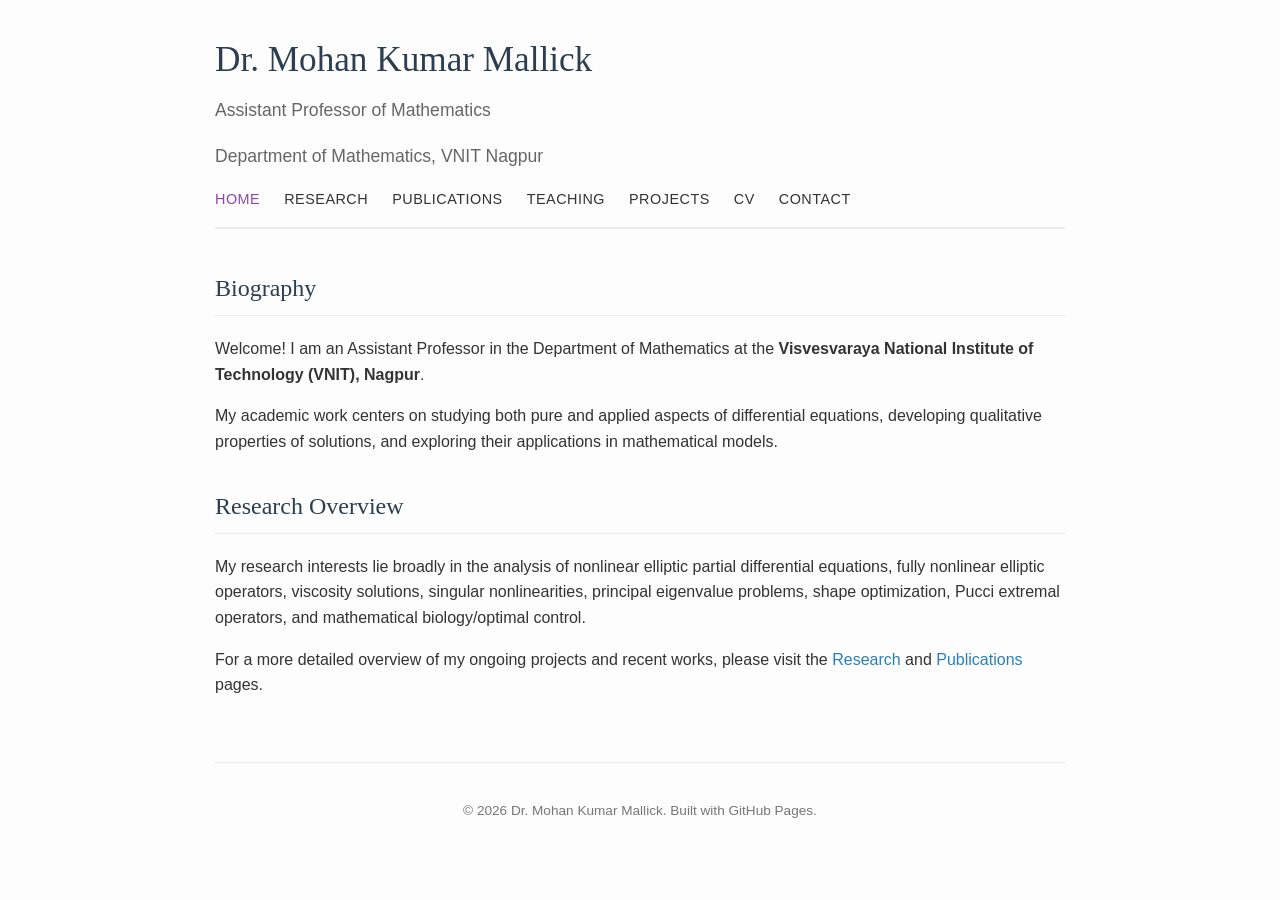
==== index.html @ dde2ec65 "Add department information to the header" ====
<!DOCTYPE html>
<html lang="en">
<head>
  <meta charset="UTF-8">
  <meta name="viewport" content="width=device-width, initial-scale=1.0">
  <title>Dr. Mohan Kumar Mallick - Home</title>
  <link rel="stylesheet" href="/assets/css/style.css">
</head>
<body>

  <div class="container">
    <header>
      <div class="site-title">
        <h1>Dr. Mohan Kumar Mallick</h1>
        <p class="subtitle">Assistant Professor of Mathematics</p>
        <p class="subtitle">Department of Mathematics, VNIT Nagpur</p>
      </div>
      <nav>
        <a href="/" class="active">Home</a>
        <a href="/research/">Research</a>
        <a href="/publications/">Publications</a>
        <a href="/teaching/">Teaching</a>
        <a href="/projects/">Projects</a>
        <a href="/cv/">CV</a>
        <a href="/contact/">Contact</a>
      </nav>
    </header>

    <main>
      <h2>Biography</h2>
      <p>
        Welcome! I am an Assistant Professor in the Department of Mathematics at the 
        <strong>Visvesvaraya National Institute of Technology (VNIT), Nagpur</strong>. 
      </p>
      <p>
        My academic work centers on studying both pure and applied aspects of differential equations, 
        developing qualitative properties of solutions, and exploring their applications in mathematical models.
      </p>

      <h2>Research Overview</h2>
      <p>
        My research interests lie broadly in the analysis of nonlinear elliptic partial differential equations, 
        fully nonlinear elliptic operators, viscosity solutions, singular nonlinearities, principal eigenvalue problems, 
        shape optimization, Pucci extremal operators, and mathematical biology/optimal control.
      </p>
      <p>
        For a more detailed overview of my ongoing projects and recent works, please visit the 
        <a href="/research/">Research</a> and <a href="/publications/">Publications</a> pages.
      </p>
    </main>

    <footer>
      <p>&copy; 2026 Dr. Mohan Kumar Mallick. Built with GitHub Pages.</p>
    </footer>
  </div>

</body>
</html>
---- assets/css/style.css ----
/* General Setup */
:root {
  --primary-color: #2c3e50; /* Deep academic blue/gray */
  --accent-color: #8e44ad; /* Slightly warm accent */
  --text-color: #333333;
  --bg-color: #fdfdfd;
  --light-gray: #eaeaea;
}

body {
  font-family: -apple-system, BlinkMacSystemFont, "Segoe UI", Roboto, Helvetica, Arial, sans-serif;
  line-height: 1.6;
  color: var(--text-color);
  background-color: var(--bg-color);
  margin: 0;
  padding: 0;
}

/* Layout Container */
.container {
  max-width: 850px;
  margin: 0 auto;
  padding: 2rem 20px;
}

/* Typography */
h1, h2, h3 {
  font-family: Georgia, "Times New Roman", serif; /* Classic academic serif for headings */
  color: var(--primary-color);
  margin-top: 2rem;
  font-weight: normal;
}

h1 {
  font-size: 2.2rem;
  margin-top: 0;
  margin-bottom: 0.5rem;
}

h2 {
  font-size: 1.5rem;
  border-bottom: 1px solid var(--light-gray);
  padding-bottom: 0.5rem;
}

a {
  color: #2980b9;
  text-decoration: none;
}

a:hover {
  text-decoration: underline;
  color: var(--accent-color);
}

/* Header & Navigation */
header {
  border-bottom: 2px solid var(--light-gray);
  padding-bottom: 1rem;
  margin-bottom: 2.5rem;
}

.site-title {
  margin-bottom: 1rem;
}

.subtitle {
  font-size: 1.1rem;
  color: #666;
  margin-top: 0;
}

nav {
  display: flex;
  flex-wrap: wrap;
  gap: 1.5rem;
}

nav a {
  color: var(--text-color);
  font-weight: 500;
  text-transform: uppercase;
  font-size: 0.9rem;
  letter-spacing: 0.5px;
}

nav a:hover, nav a.active {
  color: var(--accent-color);
  text-decoration: none;
}

/* Footer */
footer {
  margin-top: 4rem;
  padding-top: 1.5rem;
  border-top: 1px solid var(--light-gray);
  text-align: center;
  font-size: 0.85rem;
  color: #777;
}

/* Mobile Responsiveness */
@media (max-width: 600px) {
  h1 { font-size: 1.8rem; }
  nav { gap: 1rem; }
}
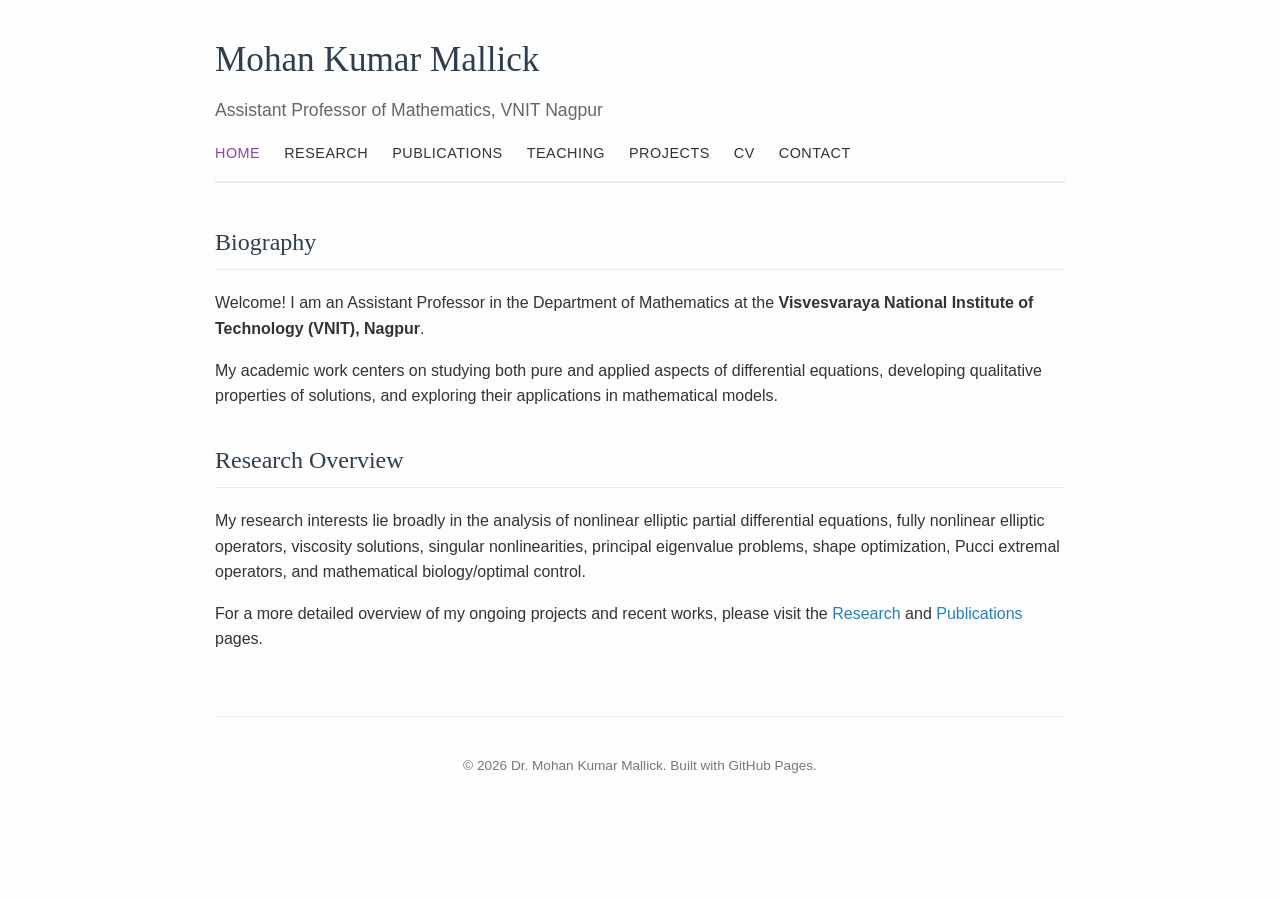
==== commit f46c4a92: "Update header information for Dr. Mohan Kumar Mallick" ====
--- a/index.html
+++ b/index.html
@@ -11,9 +11,8 @@
   <div class="container">
     <header>
       <div class="site-title">
-        <h1>Dr. Mohan Kumar Mallick</h1>
-        <p class="subtitle">Assistant Professor of Mathematics</p>
-        <p class="subtitle">Department of Mathematics, VNIT Nagpur</p>
+        <h1>Mohan Kumar Mallick</h1>
+        <p class="subtitle">Assistant Professor of Mathematics, VNIT Nagpur</p>
       </div>
       <nav>
         <a href="/" class="active">Home</a>
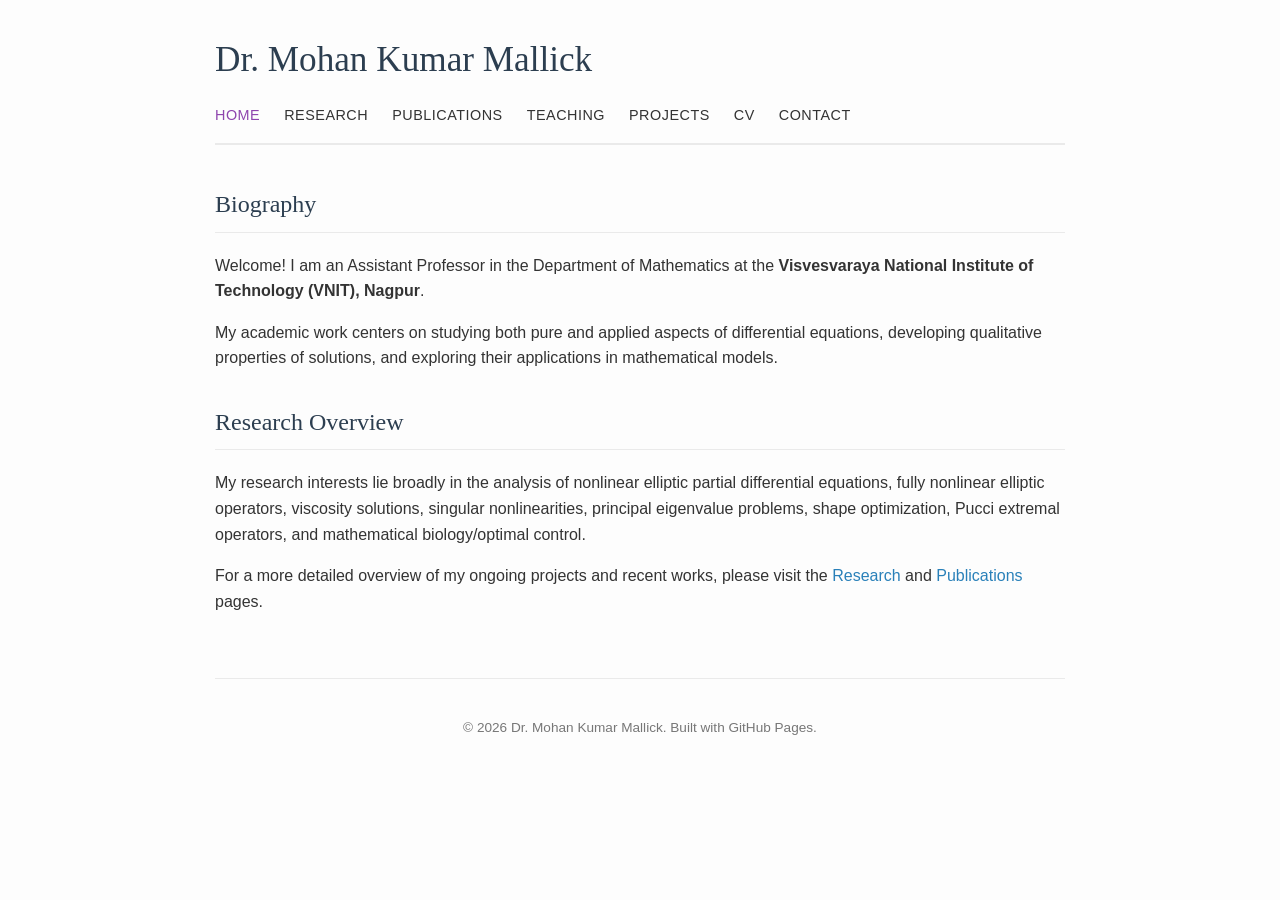
==== commit 4a2db1df: "Update title and subtitle in index.html" ====
--- a/index.html
+++ b/index.html
@@ -11,8 +11,7 @@
   <div class="container">
     <header>
       <div class="site-title">
-        <h1>Mohan Kumar Mallick</h1>
-        <p class="subtitle">Assistant Professor of Mathematics, VNIT Nagpur</p>
+        <h1>Dr. Mohan Kumar Mallick</h1>
       </div>
       <nav>
         <a href="/" class="active">Home</a>
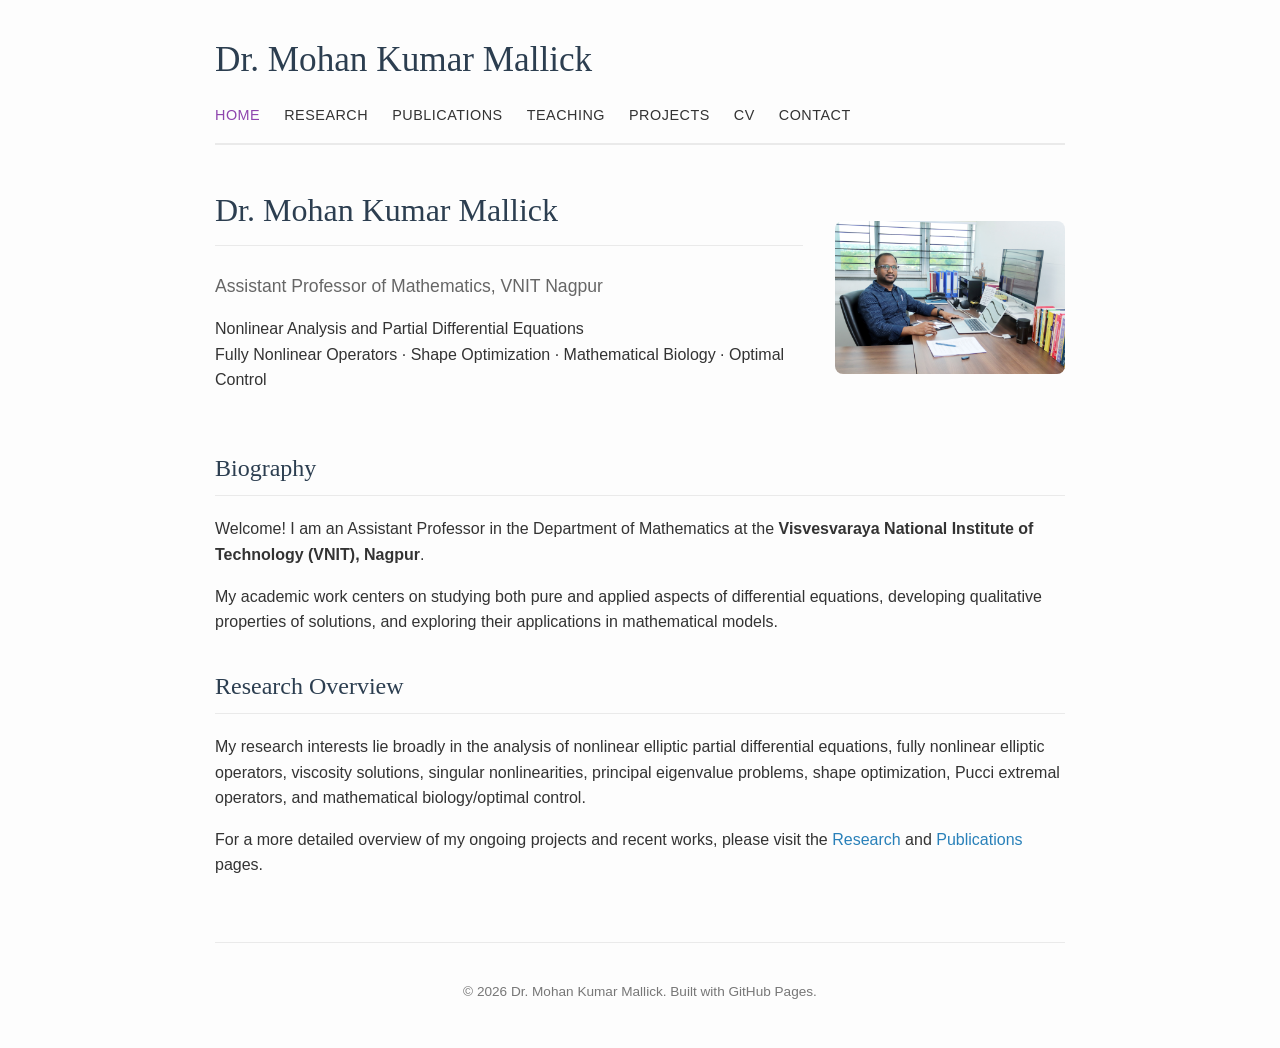
==== commit d119b8fd: "Refactor index.html structure and content" ====
--- a/index.html
+++ b/index.html
@@ -1,56 +1,68 @@
 <!DOCTYPE html>
 <html lang="en">
 <head>
-  <meta charset="UTF-8">
-  <meta name="viewport" content="width=device-width, initial-scale=1.0">
-  <title>Dr. Mohan Kumar Mallick - Home</title>
-  <link rel="stylesheet" href="/assets/css/style.css">
+    <meta charset="UTF-8">
+    <meta name="viewport" content="width=device-width, initial-scale=1.0">
+    <title>Dr. Mohan Kumar Mallick - Home</title>
+    <link rel="stylesheet" href="/assets/css/style.css">
 </head>
 <body>
+    <div class="container">
+        <header>
+            <div class="site-title">
+                <h1>Dr. Mohan Kumar Mallick</h1>
+            </div>
+            <nav>
+                <a href="/" class="active">Home</a>
+                <a href="/research/">Research</a>
+                <a href="/publications/">Publications</a>
+                <a href="/teaching/">Teaching</a>
+                <a href="/projects/">Projects</a>
+                <a href="/cv/">CV</a>
+                <a href="/contact/">Contact</a>
+            </nav>
+        </header>
 
-  <div class="container">
-    <header>
-      <div class="site-title">
-        <h1>Dr. Mohan Kumar Mallick</h1>
-      </div>
-      <nav>
-        <a href="/" class="active">Home</a>
-        <a href="/research/">Research</a>
-        <a href="/publications/">Publications</a>
-        <a href="/teaching/">Teaching</a>
-        <a href="/projects/">Projects</a>
-        <a href="/cv/">CV</a>
-        <a href="/contact/">Contact</a>
-      </nav>
-    </header>
+        <main>
+            <section class="hero">
+                <div class="hero-text">
+                    <h2>Dr. Mohan Kumar Mallick</h2>
+                    <p class="subtitle">
+                        Assistant Professor of Mathematics, VNIT Nagpur
+                    </p>
+                    <p class="research-line">
+                        Nonlinear Analysis and Partial Differential Equations<br>
+                        Fully Nonlinear Operators &middot; Shape Optimization &middot; Mathematical Biology &middot; Optimal Control
+                    </p>
+                </div>
 
-    <main>
-      <h2>Biography</h2>
-      <p>
-        Welcome! I am an Assistant Professor in the Department of Mathematics at the 
-        <strong>Visvesvaraya National Institute of Technology (VNIT), Nagpur</strong>. 
-      </p>
-      <p>
-        My academic work centers on studying both pure and applied aspects of differential equations, 
-        developing qualitative properties of solutions, and exploring their applications in mathematical models.
-      </p>
+                <div class="hero-photo">
+                    <img src="/assets/images/profile.jpg" alt="Dr. Mohan Kumar Mallick">
+                </div>
+            </section>
 
-      <h2>Research Overview</h2>
-      <p>
-        My research interests lie broadly in the analysis of nonlinear elliptic partial differential equations, 
-        fully nonlinear elliptic operators, viscosity solutions, singular nonlinearities, principal eigenvalue problems, 
-        shape optimization, Pucci extremal operators, and mathematical biology/optimal control.
-      </p>
-      <p>
-        For a more detailed overview of my ongoing projects and recent works, please visit the 
-        <a href="/research/">Research</a> and <a href="/publications/">Publications</a> pages.
-      </p>
-    </main>
+            <h2>Biography</h2>
+            <p>
+                Welcome! I am an Assistant Professor in the Department of Mathematics at the
+                <strong>Visvesvaraya National Institute of Technology (VNIT), Nagpur</strong>.
+            </p>
+            <p>
+                My academic work centers on studying both pure and applied aspects of differential equations, developing qualitative properties of solutions, and exploring their applications in mathematical models.
+            </p>
 
-    <footer>
-      <p>&copy; 2026 Dr. Mohan Kumar Mallick. Built with GitHub Pages.</p>
-    </footer>
-  </div>
+            <h2>Research Overview</h2>
+            <p>
+                My research interests lie broadly in the analysis of nonlinear elliptic partial differential equations, fully nonlinear elliptic operators, viscosity solutions, singular nonlinearities, principal eigenvalue problems, shape optimization, Pucci extremal operators, and mathematical biology/optimal control.
+            </p>
+            <p>
+                For a more detailed overview of my ongoing projects and recent works, please visit the
+                <a href="/research/">Research</a> and <a href="/publications/">Publications</a> pages.
+            </p>
+        </main>
 
+        <footer>
+            <p>&copy; 2026 Dr. Mohan Kumar Mallick. Built with GitHub Pages.</p>
+        </footer>
+    </div>
 </body>
 </html>
--- a/assets/css/style.css
+++ b/assets/css/style.css
@@ -104,3 +104,49 @@
   h1 { font-size: 1.8rem; }
   nav { gap: 1rem; }
 }
+/* --- Hero Section Styles --- */
+.hero {
+  display: flex;
+  align-items: center;
+  justify-content: space-between;
+  gap: 2rem;
+  margin-bottom: 2.5rem;
+}
+
+.hero-text {
+  flex: 1;
+}
+
+.hero-text h2 {
+  margin-top: 0;
+  font-size: 2rem;
+}
+
+.subtitle {
+  font-size: 1.1rem;
+  font-weight: 500;
+  margin-bottom: 0.8rem;
+}
+
+.research-line {
+  line-height: 1.6;
+}
+
+.hero-photo img {
+  width: 230px;
+  max-width: 100%;
+  border-radius: 8px;
+  display: block;
+}
+
+/* --- Mobile view adjustments --- */
+@media (max-width: 700px) {
+  .hero {
+    flex-direction: column-reverse;
+    align-items: flex-start;
+  }
+
+  .hero-photo img {
+    width: 180px;
+  }
+}
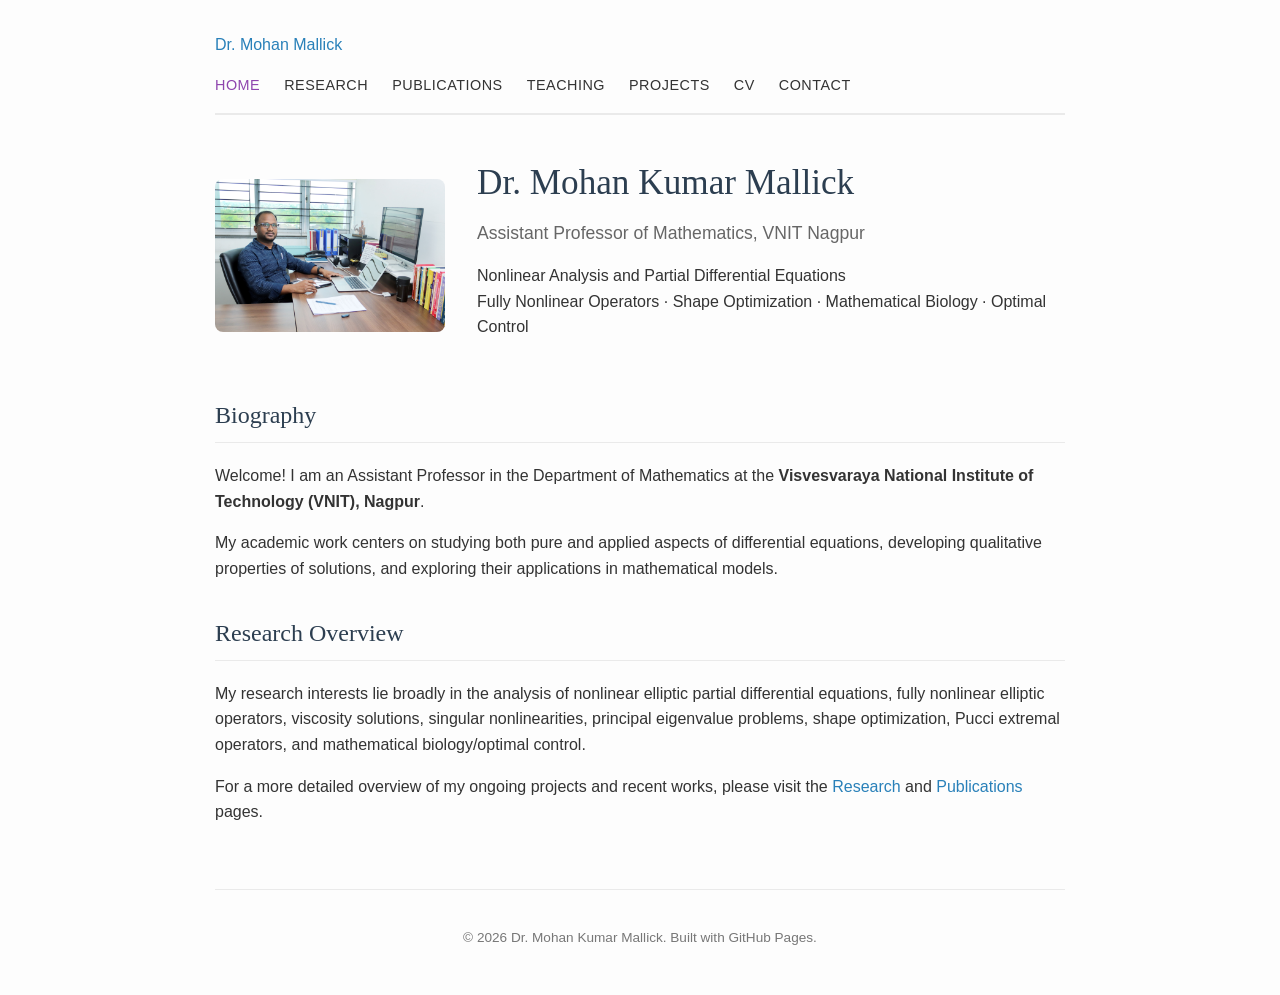
==== commit 5528881c: "Refactor header and navigation in index.html Updated header structure and navigation links in index." ====
--- a/index.html
+++ b/index.html
@@ -1,4 +1,5 @@
 <!DOCTYPE html>
+
 <html lang="en">
 <head>
     <meta charset="UTF-8">
@@ -8,38 +9,43 @@
 </head>
 <body>
     <div class="container">
-        <header>
-            <div class="site-title">
+
+
+    <header class="topbar">
+        <div class="site-title">
+            <a href="/">Dr. Mohan Mallick</a>
+        </div>
+
+        <nav>
+            <a href="/" class="active">Home</a>
+            <a href="/research/">Research</a>
+            <a href="/publications/">Publications</a>
+            <a href="/teaching/">Teaching</a>
+            <a href="/projects/">Projects</a>
+            <a href="/cv/">CV</a>
+            <a href="/contact/">Contact</a>
+        </nav>
+    </header>
+
+    <main>
+        <section class="hero">
+            <div class="hero-photo">
+                <img src="/assets/images/profile.jpg" alt="Dr. Mohan Kumar Mallick">
+            </div>
+
+            <div class="hero-text">
                 <h1>Dr. Mohan Kumar Mallick</h1>
+
+                <p class="subtitle">
+                    Assistant Professor of Mathematics, VNIT Nagpur
+                </p>
+
+                <p class="research-line">
+                    Nonlinear Analysis and Partial Differential Equations<br>
+                    Fully Nonlinear Operators &middot; Shape Optimization &middot; Mathematical Biology &middot; Optimal Control
+                </p>
             </div>
-            <nav>
-                <a href="/" class="active">Home</a>
-                <a href="/research/">Research</a>
-                <a href="/publications/">Publications</a>
-                <a href="/teaching/">Teaching</a>
-                <a href="/projects/">Projects</a>
-                <a href="/cv/">CV</a>
-                <a href="/contact/">Contact</a>
-            </nav>
-        </header>
-
-        <main>
-            <section class="hero">
-                <div class="hero-text">
-                    <h2>Dr. Mohan Kumar Mallick</h2>
-                    <p class="subtitle">
-                        Assistant Professor of Mathematics, VNIT Nagpur
-                    </p>
-                    <p class="research-line">
-                        Nonlinear Analysis and Partial Differential Equations<br>
-                        Fully Nonlinear Operators &middot; Shape Optimization &middot; Mathematical Biology &middot; Optimal Control
-                    </p>
-                </div>
-
-                <div class="hero-photo">
-                    <img src="/assets/images/profile.jpg" alt="Dr. Mohan Kumar Mallick">
-                </div>
-            </section>
+        </section>
 
             <h2>Biography</h2>
             <p>
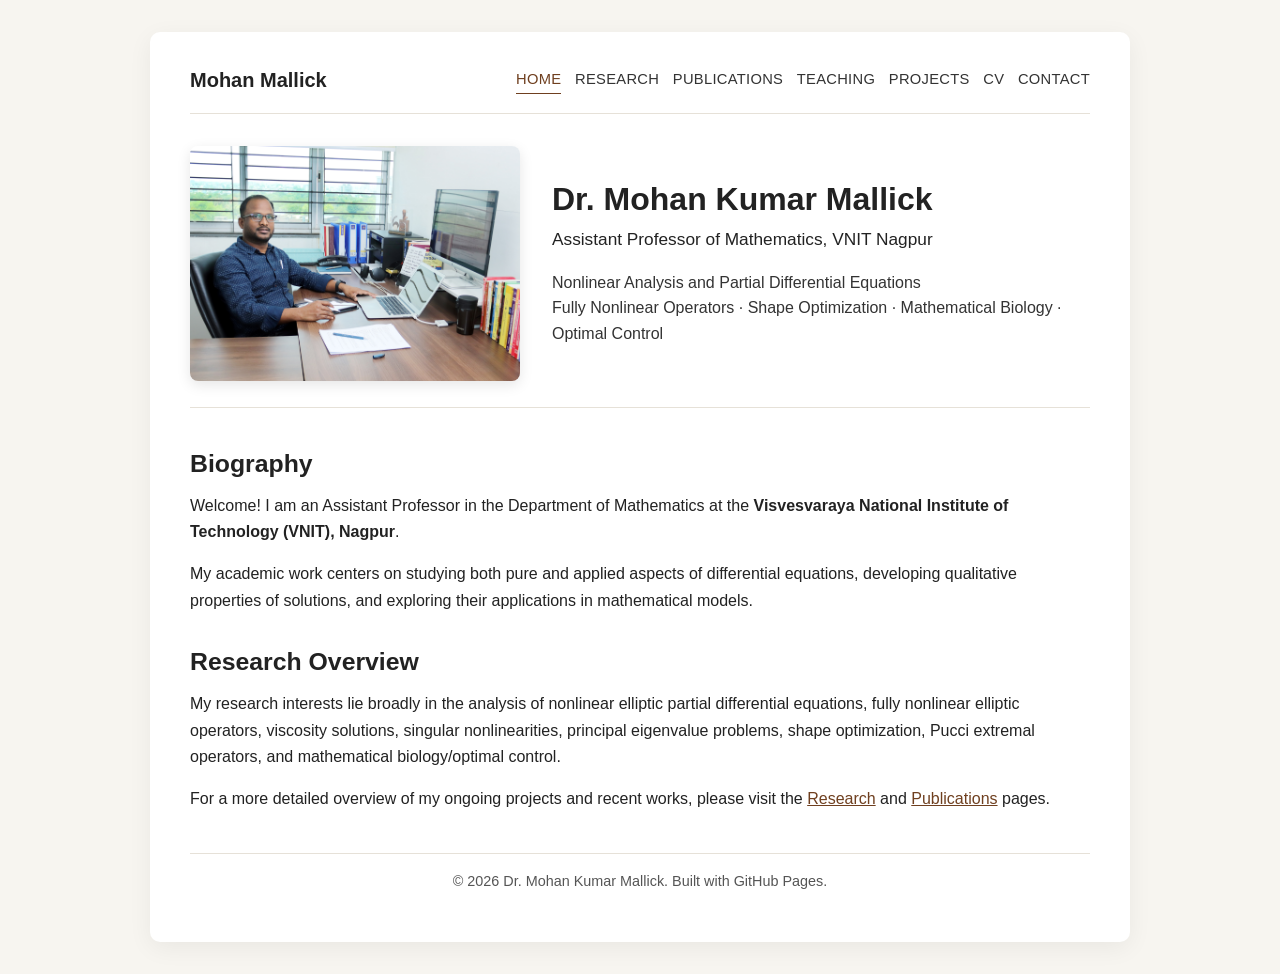
==== commit 2bcd9460: "Change site title link text from 'Dr. Mohan Mallick' to 'Mohan Mallick'" ====
--- a/index.html
+++ b/index.html
@@ -13,7 +13,7 @@
 
     <header class="topbar">
         <div class="site-title">
-            <a href="/">Dr. Mohan Mallick</a>
+            <a href="/">Mohan Mallick</a>
         </div>
 
         <nav>
--- a/assets/css/style.css
+++ b/assets/css/style.css
@@ -1,152 +1,403 @@
-/* General Setup */
+/* =========================================================
+   Global Style for Dr. Mohan Mallick Academic Website
+   ========================================================= */
+
 :root {
-  --primary-color: #2c3e50; /* Deep academic blue/gray */
-  --accent-color: #8e44ad; /* Slightly warm accent */
-  --text-color: #333333;
-  --bg-color: #fdfdfd;
-  --light-gray: #eaeaea;
+  --page-bg: #f7f5f0;
+  --card-bg: #ffffff;
+  --text-main: #222222;
+  --text-muted: #555555;
+  --link-color: #6f3f1f;
+  --link-hover: #9a5a2a;
+  --border-light: #e6e1d8;
+  --table-bg: #faf8f3;
+}
+
+* {
+  box-sizing: border-box;
+}
+
+html {
+  scroll-behavior: smooth;
 }
 
 body {
-  font-family: -apple-system, BlinkMacSystemFont, "Segoe UI", Roboto, Helvetica, Arial, sans-serif;
-  line-height: 1.6;
-  color: var(--text-color);
-  background-color: var(--bg-color);
   margin: 0;
   padding: 0;
-}
-
-/* Layout Container */
+  background: var(--page-bg);
+  color: var(--text-main);
+  font-family: -apple-system, BlinkMacSystemFont, "Segoe UI", Roboto, Arial, sans-serif;
+  font-size: 16px;
+  line-height: 1.65;
+}
+
+/* =========================================================
+   Main Container
+   ========================================================= */
+
 .container {
-  max-width: 850px;
-  margin: 0 auto;
-  padding: 2rem 20px;
-}
-
-/* Typography */
-h1, h2, h3 {
-  font-family: Georgia, "Times New Roman", serif; /* Classic academic serif for headings */
-  color: var(--primary-color);
-  margin-top: 2rem;
-  font-weight: normal;
-}
-
-h1 {
-  font-size: 2.2rem;
-  margin-top: 0;
-  margin-bottom: 0.5rem;
-}
-
-h2 {
-  font-size: 1.5rem;
-  border-bottom: 1px solid var(--light-gray);
-  padding-bottom: 0.5rem;
-}
-
-a {
-  color: #2980b9;
+  max-width: 980px;
+  margin: 2rem auto;
+  padding: 2rem 2.5rem;
+  background: var(--card-bg);
+  border-radius: 10px;
+  box-shadow: 0 6px 24px rgba(0, 0, 0, 0.06);
+}
+
+/* =========================================================
+   Header and Navigation
+   Works for both:
+   <header> ... </header>
+   and
+   <header class="topbar"> ... </header>
+   ========================================================= */
+
+header,
+.topbar {
+  display: flex;
+  align-items: center;
+  justify-content: space-between;
+  gap: 1.5rem;
+  padding-bottom: 1rem;
+  margin-bottom: 2rem;
+  border-bottom: 1px solid var(--border-light);
+}
+
+.site-title {
+  margin: 0;
+}
+
+.site-title h1 {
+  margin: 0;
+  font-size: 1.25rem;
+  font-weight: 600;
+  line-height: 1.2;
+  white-space: nowrap;
+}
+
+.site-title a {
+  font-size: 1.25rem;
+  font-weight: 600;
   text-decoration: none;
-}
-
-a:hover {
-  text-decoration: underline;
-  color: var(--accent-color);
-}
-
-/* Header & Navigation */
-header {
-  border-bottom: 2px solid var(--light-gray);
-  padding-bottom: 1rem;
-  margin-bottom: 2.5rem;
-}
-
-.site-title {
-  margin-bottom: 1rem;
-}
-
-.subtitle {
-  font-size: 1.1rem;
-  color: #666;
-  margin-top: 0;
+  color: var(--text-main);
+  white-space: nowrap;
+}
+
+.site-title a:hover {
+  color: var(--link-color);
 }
 
 nav {
   display: flex;
   flex-wrap: wrap;
-  gap: 1.5rem;
+  justify-content: flex-end;
+  gap: 0.85rem;
 }
 
 nav a {
-  color: var(--text-color);
+  text-decoration: none;
+  color: #333333;
+  font-size: 0.92rem;
   font-weight: 500;
+  letter-spacing: 0.02em;
   text-transform: uppercase;
-  font-size: 0.9rem;
-  letter-spacing: 0.5px;
-}
-
-nav a:hover, nav a.active {
-  color: var(--accent-color);
-  text-decoration: none;
-}
-
-/* Footer */
-footer {
-  margin-top: 4rem;
-  padding-top: 1.5rem;
-  border-top: 1px solid var(--light-gray);
-  text-align: center;
-  font-size: 0.85rem;
-  color: #777;
-}
-
-/* Mobile Responsiveness */
-@media (max-width: 600px) {
-  h1 { font-size: 1.8rem; }
-  nav { gap: 1rem; }
-}
-/* --- Hero Section Styles --- */
+  padding-bottom: 2px;
+}
+
+nav a:hover,
+nav a.active {
+  color: var(--link-color);
+  border-bottom: 1px solid var(--link-color);
+}
+
+/* =========================================================
+   General Page Typography
+   ========================================================= */
+
+main {
+  min-height: 60vh;
+}
+
+h1,
+h2,
+h3 {
+  color: var(--text-main);
+  line-height: 1.3;
+}
+
+h1 {
+  font-size: 2rem;
+  margin-top: 0;
+}
+
+h2 {
+  font-size: 1.55rem;
+  margin-top: 2rem;
+  margin-bottom: 0.8rem;
+}
+
+h3 {
+  font-size: 1.2rem;
+  margin-top: 1.5rem;
+  margin-bottom: 0.5rem;
+}
+
+p {
+  margin-top: 0;
+  margin-bottom: 1rem;
+}
+
+a {
+  color: var(--link-color);
+}
+
+a:hover {
+  color: var(--link-hover);
+}
+
+strong {
+  font-weight: 600;
+}
+
+/* =========================================================
+   Home Page Hero Section
+   Photo on Left, Text on Right
+   ========================================================= */
+
 .hero {
   display: flex;
   align-items: center;
-  justify-content: space-between;
   gap: 2rem;
   margin-bottom: 2.5rem;
+  padding-bottom: 1.6rem;
+  border-bottom: 1px solid var(--border-light);
+}
+
+.hero-photo {
+  flex: 0 0 330px;
+}
+
+.hero-photo img {
+  width: 330px;
+  max-width: 100%;
+  height: 235px;
+  object-fit: cover;
+  object-position: center;
+  border-radius: 8px;
+  display: block;
+  box-shadow: 0 4px 14px rgba(0, 0, 0, 0.10);
 }
 
 .hero-text {
   flex: 1;
 }
 
+.hero-text h1 {
+  margin-top: 0;
+  margin-bottom: 0.4rem;
+  font-size: 2rem;
+  line-height: 1.2;
+}
+
 .hero-text h2 {
   margin-top: 0;
-  font-size: 2rem;
+  margin-bottom: 0.4rem;
+  font-size: 1.75rem;
 }
 
 .subtitle {
-  font-size: 1.1rem;
+  font-size: 1.08rem;
   font-weight: 500;
-  margin-bottom: 0.8rem;
+  color: var(--text-main);
+  margin-bottom: 1rem;
 }
 
 .research-line {
   line-height: 1.6;
-}
-
-.hero-photo img {
-  width: 230px;
-  max-width: 100%;
+  color: #333333;
+  margin-bottom: 0;
+}
+
+/* =========================================================
+   Lists
+   ========================================================= */
+
+ul,
+ol {
+  padding-left: 1.4rem;
+}
+
+li {
+  margin-bottom: 0.35rem;
+}
+
+/* =========================================================
+   Tables
+   Useful for Teaching page and CV-style tables
+   ========================================================= */
+
+.table-wrapper {
+  width: 100%;
+  overflow-x: auto;
+  margin: 1rem 0 1.5rem 0;
+}
+
+table {
+  width: 100%;
+  border-collapse: collapse;
+  font-size: 0.95rem;
+  margin: 1rem 0;
+}
+
+th,
+td {
+  border: 1px solid var(--border-light);
+  padding: 0.65rem 0.75rem;
+  vertical-align: top;
+}
+
+th {
+  background: var(--table-bg);
+  font-weight: 600;
+  text-align: left;
+}
+
+tr:nth-child(even) td {
+  background: #fcfbf8;
+}
+
+/* =========================================================
+   Buttons and Download Links
+   ========================================================= */
+
+.button,
+.btn,
+.download-button,
+a.button,
+a.btn,
+a.download-button {
+  display: inline-block;
+  padding: 0.65rem 1rem;
+  margin: 0.5rem 0 1rem 0;
+  background: var(--link-color);
+  color: #ffffff;
+  text-decoration: none;
+  border-radius: 6px;
+  font-weight: 500;
+}
+
+.button:hover,
+.btn:hover,
+.download-button:hover,
+a.button:hover,
+a.btn:hover,
+a.download-button:hover {
+  background: var(--link-hover);
+  color: #ffffff;
+}
+
+/* =========================================================
+   Publication / Project Style Helpers
+   ========================================================= */
+
+.publication-list li,
+.project-list li {
+  margin-bottom: 0.8rem;
+}
+
+.project-card,
+.info-card {
+  background: #fcfbf8;
+  border: 1px solid var(--border-light);
   border-radius: 8px;
-  display: block;
-}
-
-/* --- Mobile view adjustments --- */
-@media (max-width: 700px) {
+  padding: 1rem 1.2rem;
+  margin: 1rem 0 1.5rem 0;
+}
+
+/* =========================================================
+   Footer
+   ========================================================= */
+
+footer {
+  margin-top: 2.5rem;
+  padding-top: 1rem;
+  border-top: 1px solid var(--border-light);
+  color: var(--text-muted);
+  font-size: 0.9rem;
+  text-align: center;
+}
+
+/* =========================================================
+   Responsive Design
+   ========================================================= */
+
+@media (max-width: 750px) {
+  body {
+    background: #ffffff;
+  }
+
+  .container {
+    margin: 0;
+    padding: 1.2rem;
+    border-radius: 0;
+    box-shadow: none;
+  }
+
+  header,
+  .topbar {
+    flex-direction: column;
+    align-items: flex-start;
+    gap: 0.8rem;
+  }
+
+  .site-title h1,
+  .site-title a {
+    font-size: 1.2rem;
+  }
+
+  nav {
+    justify-content: flex-start;
+    gap: 0.7rem;
+  }
+
+  nav a {
+    font-size: 0.88rem;
+  }
+
   .hero {
-    flex-direction: column-reverse;
+    flex-direction: column;
     align-items: flex-start;
+    gap: 1.2rem;
+  }
+
+  .hero-photo {
+    flex: none;
+    width: 100%;
   }
 
   .hero-photo img {
-    width: 180px;
-  }
-}
+    width: 100%;
+    max-width: 420px;
+    height: auto;
+  }
+
+  .hero-text h1 {
+    font-size: 1.7rem;
+  }
+
+  .hero-text h2 {
+    font-size: 1.5rem;
+  }
+
+  h1 {
+    font-size: 1.7rem;
+  }
+
+  h2 {
+    font-size: 1.35rem;
+  }
+
+  table {
+    font-size: 0.88rem;
+  }
+}
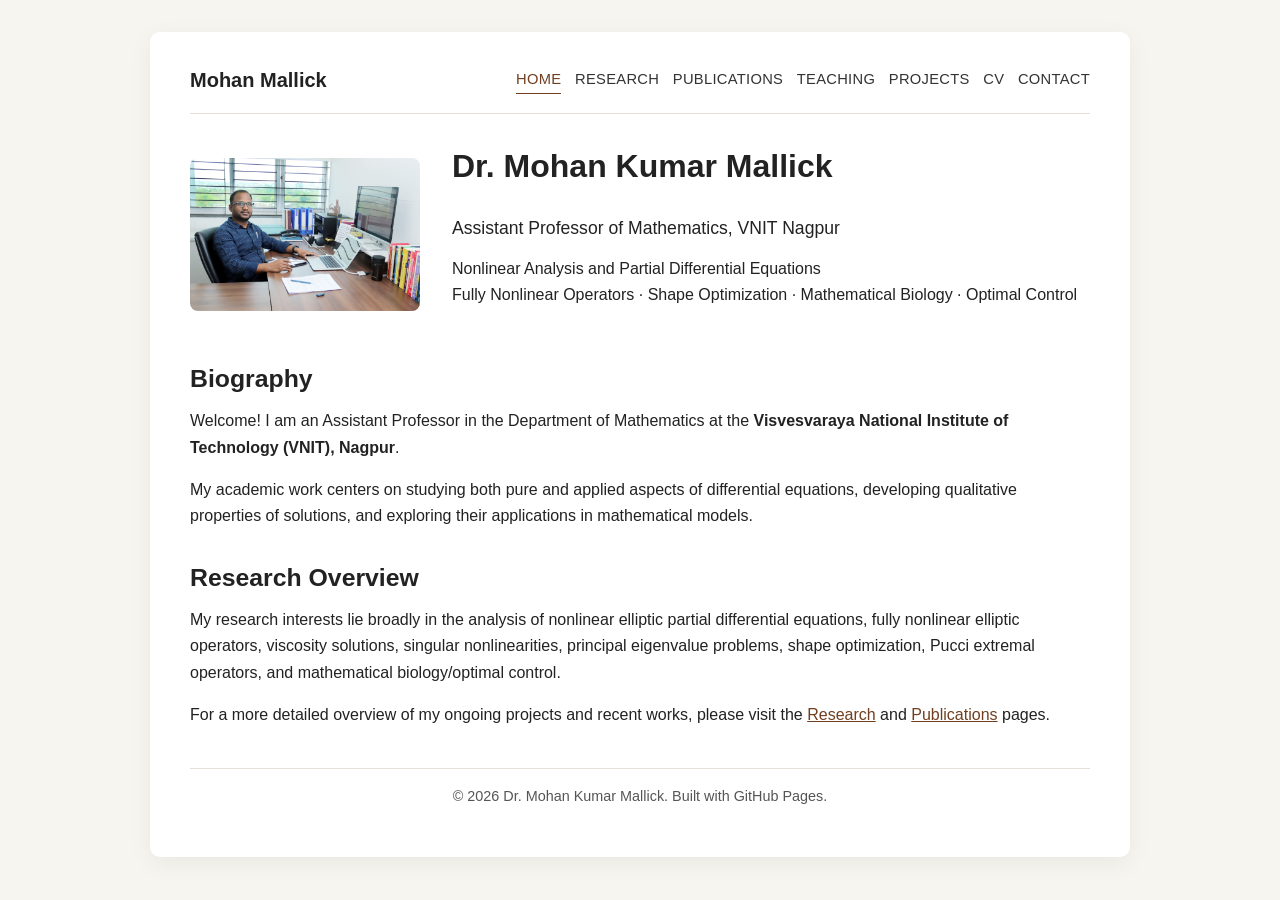
==== commit 1a42df76: "Add favicon link to index.html" ====
--- a/index.html
+++ b/index.html
@@ -6,6 +6,7 @@
     <meta name="viewport" content="width=device-width, initial-scale=1.0">
     <title>Dr. Mohan Kumar Mallick - Home</title>
     <link rel="stylesheet" href="/assets/css/style.css">
+    <link rel="icon" type="image/svg+xml" href="/favicon.svg">
 </head>
 <body>
     <div class="container">
--- a/assets/css/style.css
+++ b/assets/css/style.css
@@ -158,64 +158,52 @@
 strong {
   font-weight: 600;
 }
-
 /* =========================================================
    Home Page Hero Section
-   Photo on Left, Text on Right
-   ========================================================= */
-
+   ========================================================= */
 .hero {
-  display: flex;
-  align-items: center;
-  gap: 2rem;
-  margin-bottom: 2.5rem;
-  padding-bottom: 1.6rem;
-  border-bottom: 1px solid var(--border-light);
-}
-
-.hero-photo {
-  flex: 0 0 330px;
+    display: flex;
+    align-items: center;
+    justify-content: space-between;
+    gap: 2rem;
+    margin-bottom: 2.5rem;
+}
+
+.hero-text {
+    flex: 1;
+}
+
+.hero-text h2 {
+    margin-top: 0;
+    font-size: 2rem;
+}
+
+.subtitle {
+    font-size: 1.1rem;
+    font-weight: 500;
+    margin-bottom: 0.8rem;
+}
+
+.research-line {
+    line-height: 1.6;
 }
 
 .hero-photo img {
-  width: 330px;
-  max-width: 100%;
-  height: 235px;
-  object-fit: cover;
-  object-position: center;
-  border-radius: 8px;
-  display: block;
-  box-shadow: 0 4px 14px rgba(0, 0, 0, 0.10);
-}
-
-.hero-text {
-  flex: 1;
-}
-
-.hero-text h1 {
-  margin-top: 0;
-  margin-bottom: 0.4rem;
-  font-size: 2rem;
-  line-height: 1.2;
-}
-
-.hero-text h2 {
-  margin-top: 0;
-  margin-bottom: 0.4rem;
-  font-size: 1.75rem;
-}
-
-.subtitle {
-  font-size: 1.08rem;
-  font-weight: 500;
-  color: var(--text-main);
-  margin-bottom: 1rem;
-}
-
-.research-line {
-  line-height: 1.6;
-  color: #333333;
-  margin-bottom: 0;
+    width: 230px;
+    max-width: 100%;
+    border-radius: 8px;
+    display: block;
+}
+
+/* Mobile Responsiveness for Hero */
+@media (max-width: 700px) {
+    .hero {
+        flex-direction: column-reverse;
+        align-items: flex-start;
+    }
+    .hero-photo img {
+        width: 180px;
+    }
 }
 
 /* =========================================================
@@ -364,31 +352,6 @@
     font-size: 0.88rem;
   }
 
-  .hero {
-    flex-direction: column;
-    align-items: flex-start;
-    gap: 1.2rem;
-  }
-
-  .hero-photo {
-    flex: none;
-    width: 100%;
-  }
-
-  .hero-photo img {
-    width: 100%;
-    max-width: 420px;
-    height: auto;
-  }
-
-  .hero-text h1 {
-    font-size: 1.7rem;
-  }
-
-  .hero-text h2 {
-    font-size: 1.5rem;
-  }
-
   h1 {
     font-size: 1.7rem;
   }
@@ -401,3 +364,4 @@
     font-size: 0.88rem;
   }
 }
+
